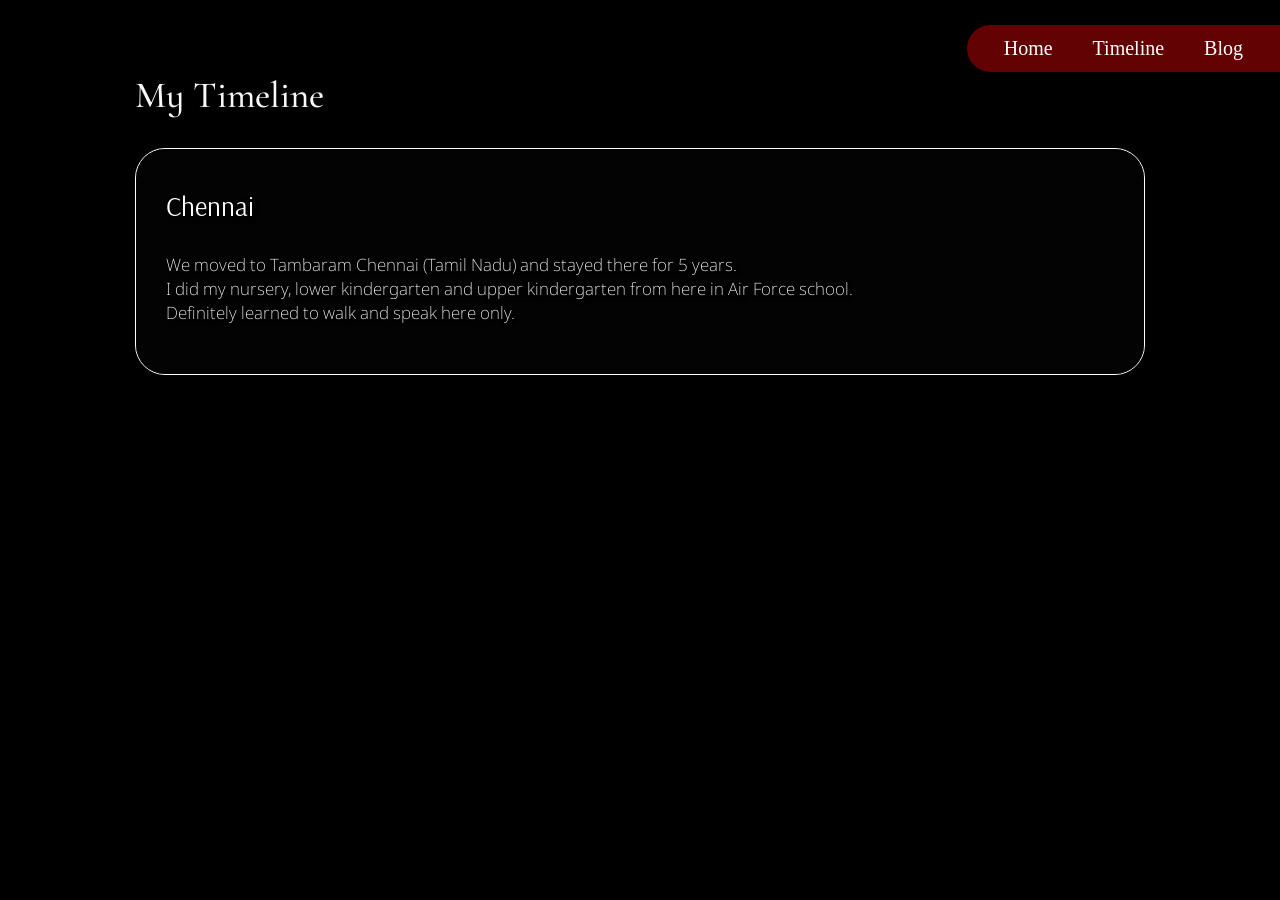
==== timeline.html @ 4dfb4df1 "added fading background to the card" ====
<!DOCTYPE html>

<html>


<head>
    <title> Pranjal's portfolio</title>


    <link rel="preconnect" href="https://fonts.googleapis.com">
    <link rel="preconnect" href="https://fonts.gstatic.com" crossorigin>
    <link href="https://fonts.googleapis.com/css2?family=Cormorant+Infant:ital,wght@0,300..700;1,300..700&display=swap" rel="stylesheet">


    <link rel="preconnect" href="https://fonts.googleapis.com">
    <link rel="preconnect" href="https://fonts.gstatic.com" crossorigin>
    <link href="https://fonts.googleapis.com/css2?family=Roboto:ital,wght@0,100..900;1,100..900&display=swap" rel="stylesheet">

    <link rel="preconnect" href="https://fonts.googleapis.com">
    <link rel="preconnect" href="https://fonts.gstatic.com" crossorigin>
    <link href="https://fonts.googleapis.com/css2?family=Noto+Sans:ital,wght@0,100..900;1,100..900&display=swap" rel="stylesheet">
    
    <link rel="preconnect" href="https://fonts.googleapis.com">
    <link rel="preconnect" href="https://fonts.gstatic.com" crossorigin>
    <link href="https://fonts.googleapis.com/css2?family=Arsenal:ital,wght@0,400;0,700;1,400;1,700&family=Noto+Sans:ital,wght@0,100..900;1,100..900&display=swap" rel="stylesheet">


    <link rel="stylesheet" href="style.css">

    <meta name="viewport" content="width=device-width, initial-scale=1.0">
</head>

<body>
    
    <div class="main">
       
        <nav>
           <ul>
            <li><a href="index.html">Home</a></li>
            <li><a href="timeline.html">Timeline</a></li>
            <li><a href="blog.html">Blog</a></li>
           </ul>
        </nav>

        <h1>My Timeline</h1>

        <div class="timeline-card chennai">

            <div class="card-content">
                <h2>Chennai</h2>
                <p>We moved to Tambaram Chennai (Tamil Nadu) and stayed there for 5 years. <br>
                    I did my nursery, lower kindergarten and upper kindergarten from here in Air Force school.<br>
                    Definitely learned to walk and speak here only.</p>
            </div>
            
        </div>
    
    </div>

</body>

</html>
---- style.css ----
h1
{
    color:rgb(249, 249, 249);
    font-size:37px;
    margin-top:50px;
    margin-bottom: 0px;
    font-family: "Cormorant Infant", serif;
    font-optical-sizing: auto;
    font-weight: 500;
    font-style: normal;
}

p#intro{
    font-size:19px;
    margin-top: 20px;
    font-family: "Roboto", sans-serif;
    font-optical-sizing: auto;
    font-weight: 100;
    font-style: normal;
    font-variation-settings:
        "wdth" 100;
}

p{
    font-size:17px;
    line-height: 1.4;
    margin-top: 7px;
    margin-bottom: 20px;
    font-family: "Noto Sans", sans-serif;
    font-optical-sizing: auto;
    font-weight: 200;
    font-style: normal;
    font-variation-settings:
        "wdth" 100;
}

h2{
    font-size:27px;
    margin-top:10px;
    margin-bottom:30px;
    font-family: "Arsenal", sans-serif;
    font-weight: 400;
    font-style: normal;
}

h3{
    font-size:19px;
    margin: 0;
    font-family: "Roboto", sans-serif;
    font-optical-sizing: auto;
    font-weight: 350;
    font-style: normal;
    font-variation-settings:
        "wdth" 100;
}

.main{
    color:white;
    padding:15px;
}

body{
    background-color:black;
    margin-left: 120px;
    margin-right: 120px;
    
}

nav ul {
     list-style-type:none;
     margin: 0;
     padding: 0;
     display: flex;
     gap: 40px;
     font-size: 20px;
     justify-content: center;
}

nav ul a{
    color: white;
    text-decoration:none;
}

nav ul a:hover{
   text-decoration: underline;
}

nav{
    margin: 0px;
    padding-right: 37px;
    padding-left: 37px;
    padding-top: 12px;
    padding-bottom: 12px;
    position: fixed;
    top: 25px;
    right:0px;
    background-color: rgba(245, 5, 5, 0.4);
    border-top-left-radius: 100px;
    border-bottom-left-radius: 100px;
}

section{
    margin-top: 70px;
}

.me img{
    border-radius: 50%;
    width: 350px;
}

.me{
    display: flex;
    margin: 0px;
    gap: 70px;
    align-items: center;
}

.timeline-card{
    position: relative;
    overflow: hidden;
    margin-top: 30px;
    margin-bottom: 30px;
    padding: 30px;
    border: 1px solid white;
    border-radius: 30px;
}

.timeline-card::before{
    z-index: 1;
    position: absolute;
    top: 0;
    bottom: 0;
    left: 0;
    right: 0;
    content: "";
    background-color: rgba(5, 5, 5, 0.6);
}

.card-content {
    position: relative;
    z-index: 2;
}

.timeline-card h2{
    text-shadow: 2px 2px 5px rgb(0, 0, 0, 1);
}

.timeline-card p{
    text-shadow: 2px 2px 5px rgba(0, 0, 0, 0.7);
}

.chennai{
    background-image: url(https://cdn.hackclub.com/019ed488-c9cc-7f2d-9c07-4663e5f9f6db/air%20force%20school%20tambaram.jpg);
    background-size: cover;
    background-position: center;
}

@media(max-width: 768px)
{
    nav ul{
        gap:15px;
        margin-top: 0px;
        margin-right: 0px;
        font-size: 18px;
    }

    nav{
        padding: 9px;
    }

    body{
        margin-left: 30px;
        margin-right: 30px;
    }
    h1{
        margin-top: 50px;
    }
    .me{
        margin: 0px;
        flex-direction: column;
        gap: 30px;
    }
    .me p{
        margin: 0;
    }
    .me img{
        width:250px;
        margin-top: 30;
        margin-left: auto;
        margin-right: auto;
    }

    .timeline-card{
        margin-left: 0px;
        margin-right: 0px;
    }
}

@media(max-width:848px){
    .me img{
        width: 240px;
    }
}
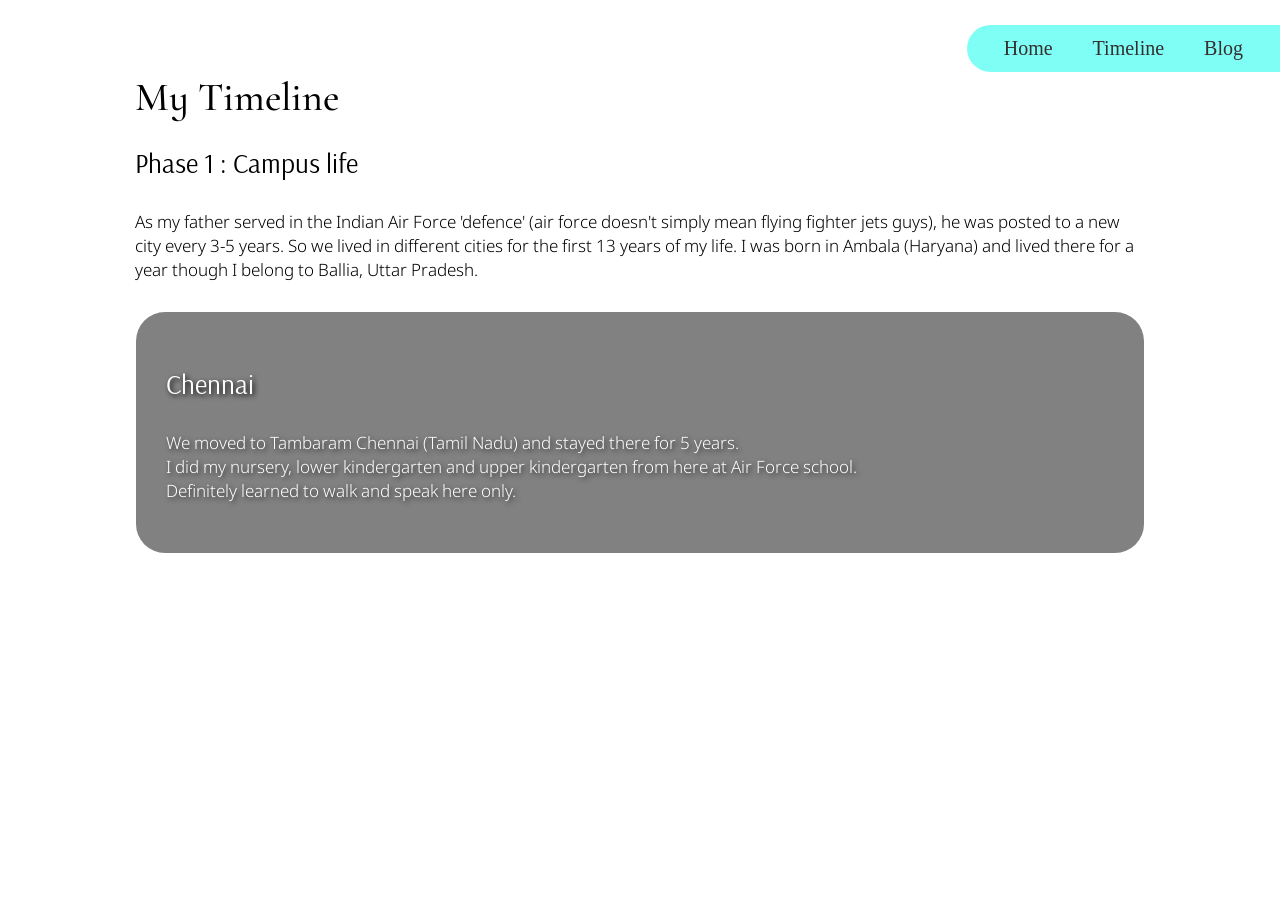
==== commit 626b8ab8: "added website background and changed everything according to it" ====
--- a/timeline.html
+++ b/timeline.html
@@ -44,15 +44,20 @@
 
         <h1>My Timeline</h1>
 
+        <h2>Phase 1 : Campus life</h2>
+
+        <p>As my father served in the Indian Air Force 'defence' (air force doesn't simply mean flying fighter jets guys), he was posted to a new city every 3-5 years. So we lived in different cities for the first 13 years of my life. 
+                I was born in Ambala (Haryana) and lived there for a year though I belong to Ballia, Uttar Pradesh.</p>
+
         <div class="timeline-card chennai">
 
             <div class="card-content">
                 <h2>Chennai</h2>
                 <p>We moved to Tambaram Chennai (Tamil Nadu) and stayed there for 5 years. <br>
-                    I did my nursery, lower kindergarten and upper kindergarten from here in Air Force school.<br>
+                    I did my nursery, lower kindergarten and upper kindergarten from here at Air Force school.<br>
                     Definitely learned to walk and speak here only.</p>
             </div>
-            
+
         </div>
     
     </div>
--- a/style.css
+++ b/style.css
@@ -1,7 +1,6 @@
 h1
 {
-    color:rgb(249, 249, 249);
-    font-size:37px;
+    font-size:40px;
     margin-top:50px;
     margin-bottom: 0px;
     font-family: "Cormorant Infant", serif;
@@ -11,14 +10,15 @@
 }
 
 p#intro{
-    font-size:19px;
+    font-size:21px;
     margin-top: 20px;
     font-family: "Roboto", sans-serif;
     font-optical-sizing: auto;
-    font-weight: 100;
+    font-weight: 300;
     font-style: normal;
     font-variation-settings:
         "wdth" 100;
+    text-shadow: 0px 0px 1px rgb(139, 136, 136);
 }
 
 p{
@@ -28,7 +28,7 @@
     margin-bottom: 20px;
     font-family: "Noto Sans", sans-serif;
     font-optical-sizing: auto;
-    font-weight: 200;
+    font-weight: 300;
     font-style: normal;
     font-variation-settings:
         "wdth" 100;
@@ -36,10 +36,10 @@
 
 h2{
     font-size:27px;
-    margin-top:10px;
+    margin-top:25px;
     margin-bottom:30px;
     font-family: "Arsenal", sans-serif;
-    font-weight: 400;
+    font-weight: 500;
     font-style: normal;
 }
 
@@ -55,12 +55,14 @@
 }
 
 .main{
-    color:white;
+    color:black;
     padding:15px;
 }
 
 body{
-    background-color:black;
+    background-image: url(https://cdn.hackclub.com/019ed4f8-a1be-7fa8-937c-35ce90ef7694/bg-9.jpg);
+    background-size: cover;
+    background-position: center;
     margin-left: 120px;
     margin-right: 120px;
     
@@ -77,7 +79,7 @@
 }
 
 nav ul a{
-    color: white;
+    color: rgb(52, 48, 48);
     text-decoration:none;
 }
 
@@ -94,7 +96,7 @@
     position: fixed;
     top: 25px;
     right:0px;
-    background-color: rgba(245, 5, 5, 0.4);
+    background-color: rgba(1, 253, 236, 0.5);
     border-top-left-radius: 100px;
     border-bottom-left-radius: 100px;
 }
@@ -104,6 +106,7 @@
 }
 
 .me img{
+    border: 2.5px solid white;
     border-radius: 50%;
     width: 350px;
 }
@@ -133,7 +136,7 @@
     left: 0;
     right: 0;
     content: "";
-    background-color: rgba(5, 5, 5, 0.6);
+    background-color: rgba(5, 5, 5, 0.5);
 }
 
 .card-content {
@@ -153,6 +156,7 @@
     background-image: url(https://cdn.hackclub.com/019ed488-c9cc-7f2d-9c07-4663e5f9f6db/air%20force%20school%20tambaram.jpg);
     background-size: cover;
     background-position: center;
+    color: white;
 }
 
 @media(max-width: 768px)
@@ -172,8 +176,8 @@
         margin-left: 30px;
         margin-right: 30px;
     }
-    h1{
-        margin-top: 50px;
+    h2{
+        margin-top: 15px;
     }
     .me{
         margin: 0px;
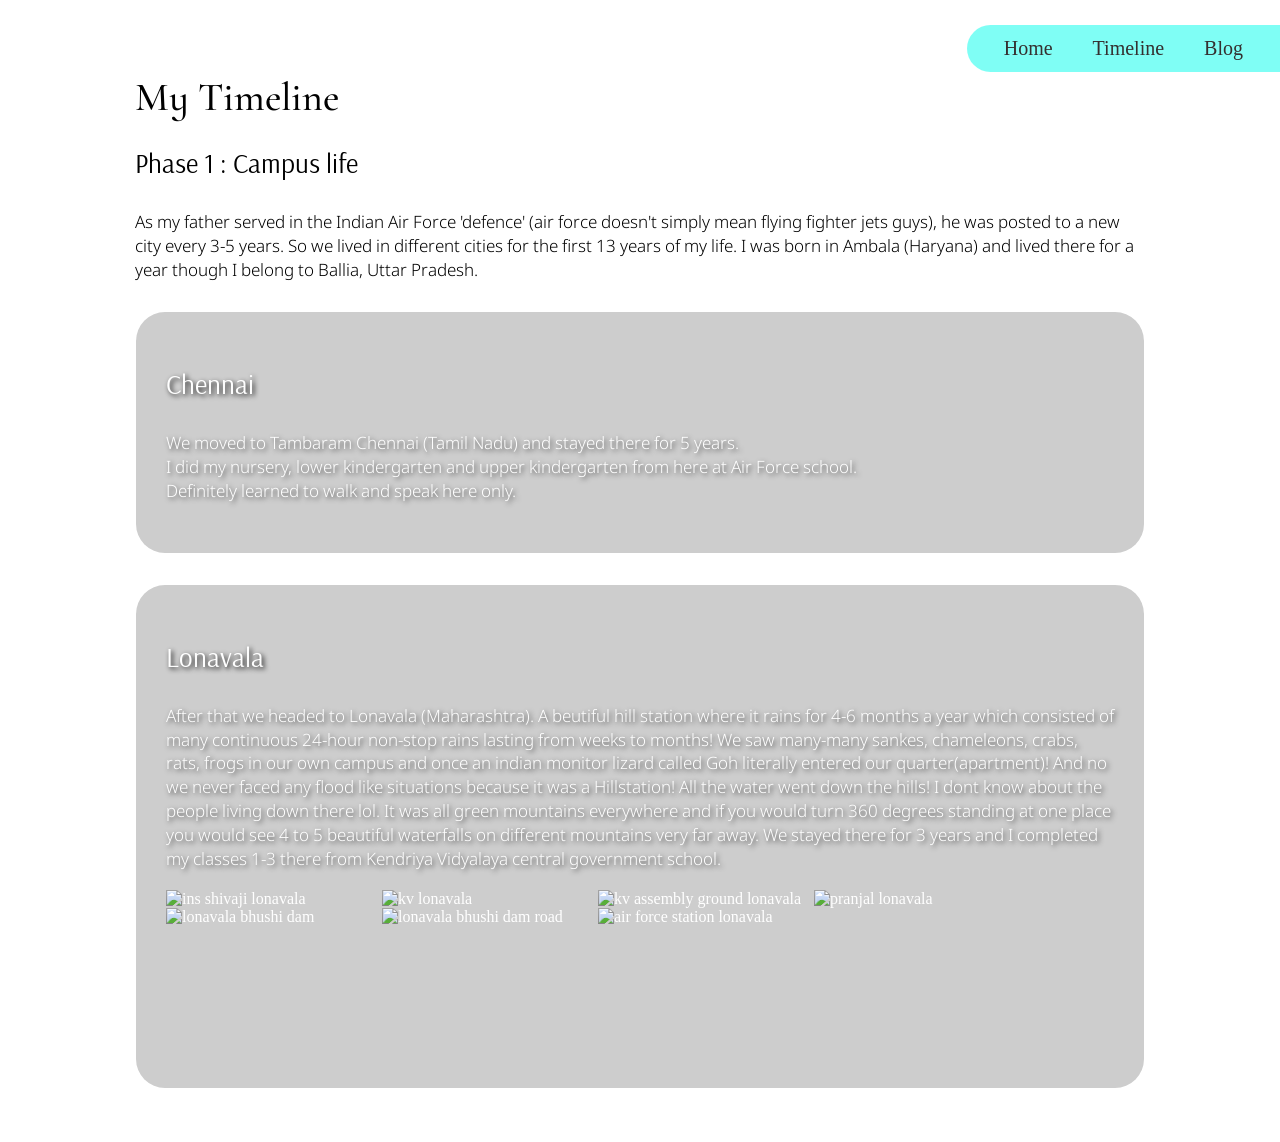
==== commit 93c8c51e: "creating card 2" ====
--- a/timeline.html
+++ b/timeline.html
@@ -49,15 +49,39 @@
         <p>As my father served in the Indian Air Force 'defence' (air force doesn't simply mean flying fighter jets guys), he was posted to a new city every 3-5 years. So we lived in different cities for the first 13 years of my life. 
                 I was born in Ambala (Haryana) and lived there for a year though I belong to Ballia, Uttar Pradesh.</p>
 
+
+
         <div class="timeline-card chennai">
-
             <div class="card-content">
                 <h2>Chennai</h2>
                 <p>We moved to Tambaram Chennai (Tamil Nadu) and stayed there for 5 years. <br>
                     I did my nursery, lower kindergarten and upper kindergarten from here at Air Force school.<br>
                     Definitely learned to walk and speak here only.</p>
             </div>
+        </div>
 
+
+
+        <div class="timeline-card lonavala">
+            <div class="card-content">
+                <h2>Lonavala</h2>
+                <p>After that we headed to Lonavala (Maharashtra). A beutiful hill station where it rains for 4-6 months a year which consisted of many continuous 24-hour non-stop rains lasting from weeks to months! 
+                We saw many-many sankes, chameleons, crabs, rats, frogs in our own campus and once an indian monitor lizard called Goh literally entered our quarter(apartment)! 
+                And no we never faced any flood like situations because it was a Hillstation! All the water went down the hills! I dont know about the people living down there lol. 
+                It was all green mountains everywhere and if you would turn 360 degrees standing at one place you would see 4 to 5 beautiful waterfalls on different mountains very far away. 
+                We stayed there for 3 years and I completed my classes 1-3 there from Kendriya Vidyalaya central government school. </p>
+
+                <div class="photo-container">
+                    <img src="https://cdn.hackclub.com/019ed91a-62bd-76d6-8a41-6b9d2910369b/ins%20shivaji%20lonavala.jpg" alt="ins shivaji lonavala">
+                    <img src="https://cdn.hackclub.com/019ed91a-0c3f-71da-ba02-9af95425765a/lonavala%20kv.jpg" alt="kv lonavala">
+                    <img src="https://cdn.hackclub.com/019ed91a-21c2-7f9f-89d9-f64729d5d545/lonavala%20kv%20assembly%20ground.avif" alt="kv assembly ground lonavala">
+                    <img src="" alt="pranjal lonavala">
+                    <img src="https://cdn.hackclub.com/019ed91a-38fc-7215-b49e-4a41f66eb21f/lonavala%20bhushi%20dam.jpg" alt="lonavala bhushi dam">
+                    <img src="https://cdn.hackclub.com/019ed91a-4dff-768a-be68-f3ae68030503/lonavala%20bhushi%20dam%20road.jpg" alt="lonavala bhushi dam road">
+                    <img src="https://cdn.hackclub.com/019ed91a-794f-75dd-8f82-ce0f2299ea82/air%20force%20station%20lonavala.avif" alt="air force station lonavala">
+                    <video src="https://cdn.hackclub.com/019ed91a-c8ab-7bea-98cb-1f3948a3c3f6/air%20force%20station%20lonavala%20video.mp4"></video>
+                </div>
+            </div>
         </div>
     
     </div>
--- a/style.css
+++ b/style.css
@@ -136,7 +136,7 @@
     left: 0;
     right: 0;
     content: "";
-    background-color: rgba(5, 5, 5, 0.5);
+    background-color: rgba(5, 5, 5, 0.2);
 }
 
 .card-content {
@@ -152,8 +152,20 @@
     text-shadow: 2px 2px 5px rgba(0, 0, 0, 0.7);
 }
 
+.photo-container{
+    display: grid;
+    grid-template-columns: 1fr 1fr 1fr 1fr;
+}
+
 .chennai{
     background-image: url(https://cdn.hackclub.com/019ed488-c9cc-7f2d-9c07-4663e5f9f6db/air%20force%20school%20tambaram.jpg);
+    background-size: cover;
+    background-position: center;
+    color: white;
+}
+
+.lonavala{
+    background-image: url(https://cdn.hackclub.com/019ed8fc-b84e-71c3-9d87-37a24f7ec19b/lonavala%20roads.jpg);
     background-size: cover;
     background-position: center;
     color: white;
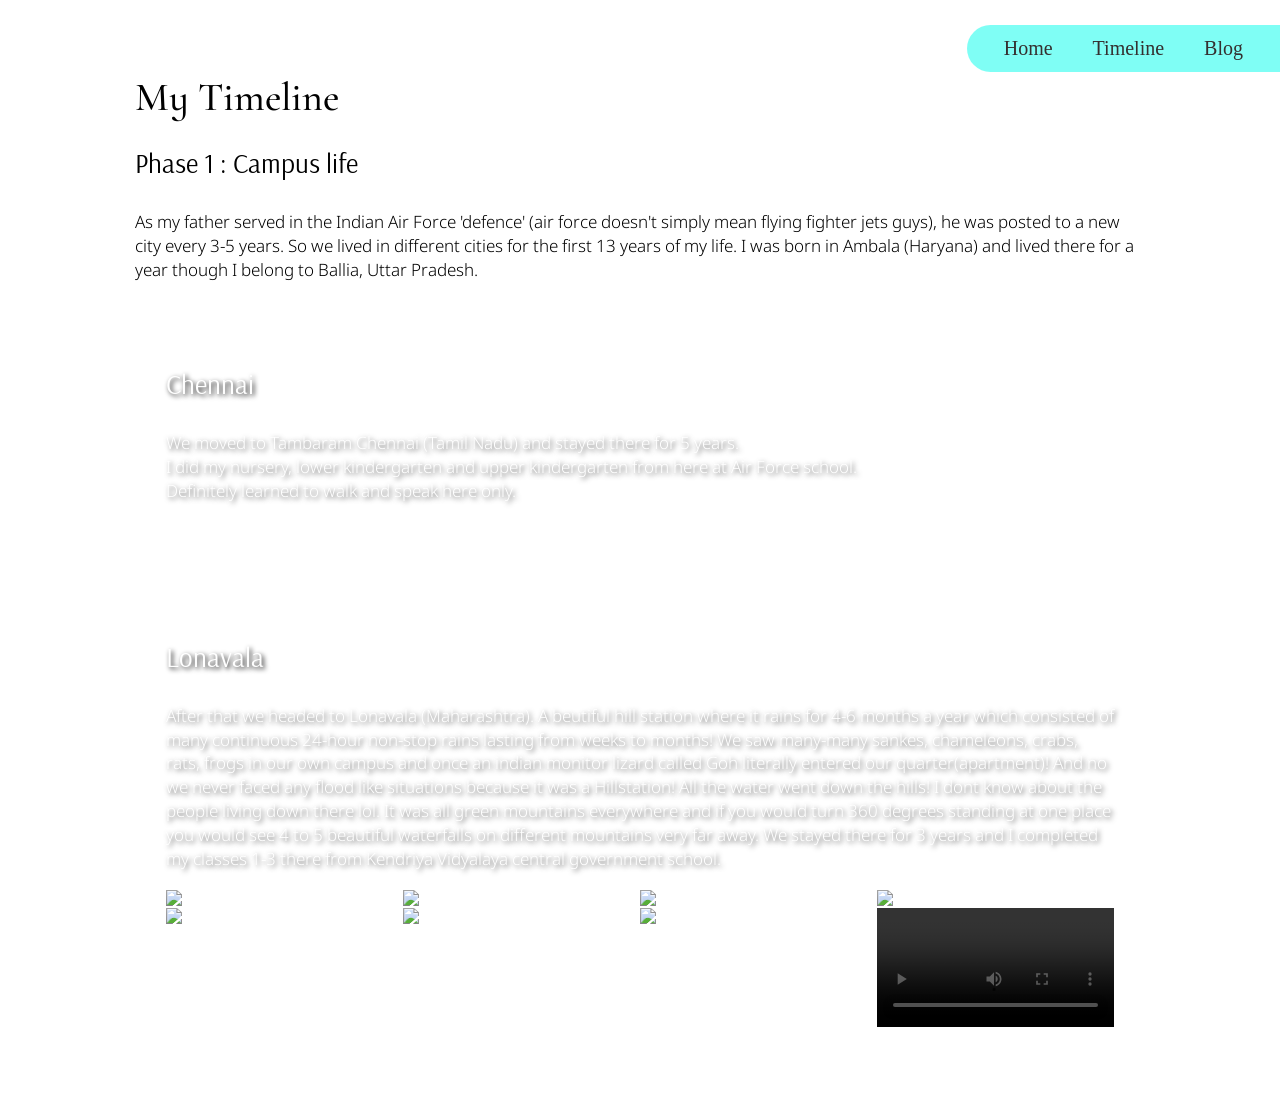
==== commit 5ad16121: "added images in card 2" ====
--- a/timeline.html
+++ b/timeline.html
@@ -77,9 +77,9 @@
                     <img src="https://cdn.hackclub.com/019ed91a-21c2-7f9f-89d9-f64729d5d545/lonavala%20kv%20assembly%20ground.avif" alt="kv assembly ground lonavala">
                     <img src="" alt="pranjal lonavala">
                     <img src="https://cdn.hackclub.com/019ed91a-38fc-7215-b49e-4a41f66eb21f/lonavala%20bhushi%20dam.jpg" alt="lonavala bhushi dam">
-                    <img src="https://cdn.hackclub.com/019ed91a-4dff-768a-be68-f3ae68030503/lonavala%20bhushi%20dam%20road.jpg" alt="lonavala bhushi dam road">
+                    <img src=https://cdn.hackclub.com/019ed91a-4dff-768a-be68-f3ae68030503/lonavala%20bhushi%20dam%20road.jpg" alt="lonavala bhushi dam road">
                     <img src="https://cdn.hackclub.com/019ed91a-794f-75dd-8f82-ce0f2299ea82/air%20force%20station%20lonavala.avif" alt="air force station lonavala">
-                    <video src="https://cdn.hackclub.com/019ed91a-c8ab-7bea-98cb-1f3948a3c3f6/air%20force%20station%20lonavala%20video.mp4"></video>
+                    <video src="https://cdn.hackclub.com/019ed946-bc58-790a-b734-0d0bb9933bf7/air%20force%20station%20lonavala.mov" controls></video>
                 </div>
             </div>
         </div>
--- a/style.css
+++ b/style.css
@@ -136,7 +136,7 @@
     left: 0;
     right: 0;
     content: "";
-    background-color: rgba(5, 5, 5, 0.2);
+    background-color: rgba(5, 5, 5, 0.2sss);
 }
 
 .card-content {
@@ -155,6 +155,15 @@
 .photo-container{
     display: grid;
     grid-template-columns: 1fr 1fr 1fr 1fr;
+}
+
+.photo-container img{
+    width: 100%;
+    max-height: 300px;
+}
+
+.photo-container video{
+    width: 100%;
 }
 
 .chennai{
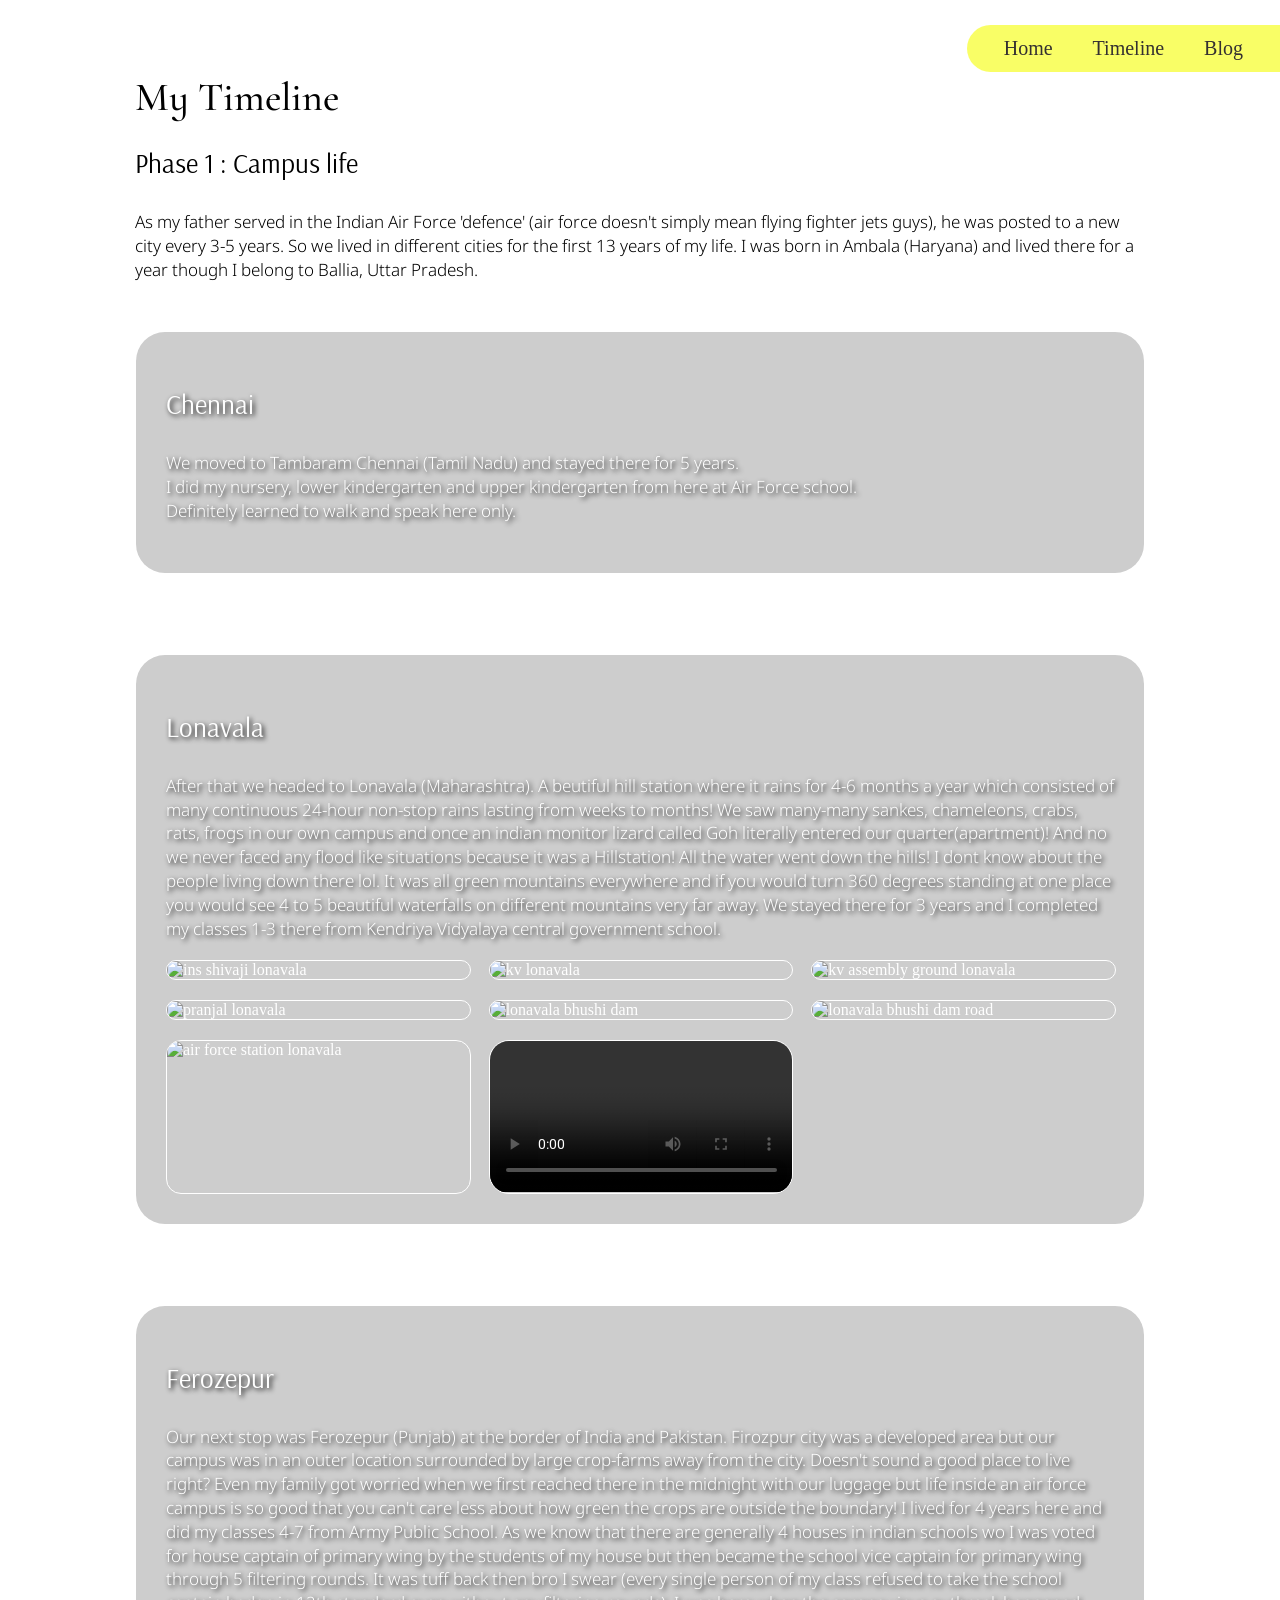
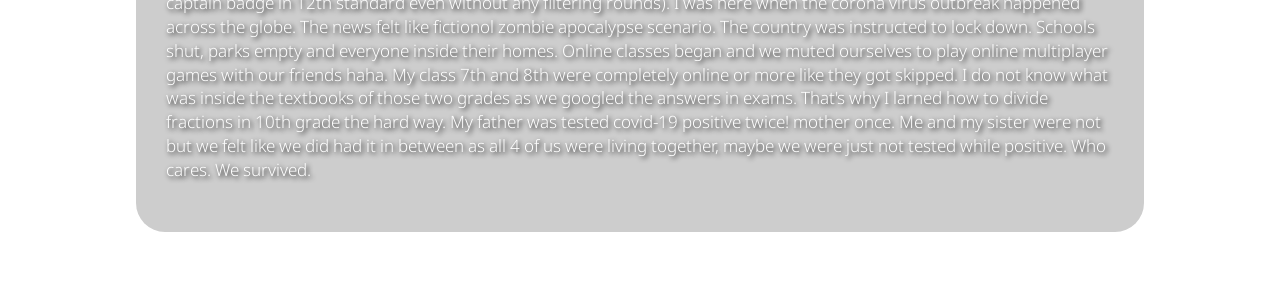
==== commit e0465fd2: "created card 3" ====
--- a/timeline.html
+++ b/timeline.html
@@ -50,38 +50,61 @@
                 I was born in Ambala (Haryana) and lived there for a year though I belong to Ballia, Uttar Pradesh.</p>
 
 
-
-        <div class="timeline-card chennai">
-            <div class="card-content">
-                <h2>Chennai</h2>
-                <p>We moved to Tambaram Chennai (Tamil Nadu) and stayed there for 5 years. <br>
-                    I did my nursery, lower kindergarten and upper kindergarten from here at Air Force school.<br>
-                    Definitely learned to walk and speak here only.</p>
-            </div>
-        </div>
+        <div class="cards">
 
 
 
-        <div class="timeline-card lonavala">
-            <div class="card-content">
-                <h2>Lonavala</h2>
-                <p>After that we headed to Lonavala (Maharashtra). A beutiful hill station where it rains for 4-6 months a year which consisted of many continuous 24-hour non-stop rains lasting from weeks to months! 
-                We saw many-many sankes, chameleons, crabs, rats, frogs in our own campus and once an indian monitor lizard called Goh literally entered our quarter(apartment)! 
-                And no we never faced any flood like situations because it was a Hillstation! All the water went down the hills! I dont know about the people living down there lol. 
-                It was all green mountains everywhere and if you would turn 360 degrees standing at one place you would see 4 to 5 beautiful waterfalls on different mountains very far away. 
-                We stayed there for 3 years and I completed my classes 1-3 there from Kendriya Vidyalaya central government school. </p>
-
-                <div class="photo-container">
-                    <img src="https://cdn.hackclub.com/019ed91a-62bd-76d6-8a41-6b9d2910369b/ins%20shivaji%20lonavala.jpg" alt="ins shivaji lonavala">
-                    <img src="https://cdn.hackclub.com/019ed91a-0c3f-71da-ba02-9af95425765a/lonavala%20kv.jpg" alt="kv lonavala">
-                    <img src="https://cdn.hackclub.com/019ed91a-21c2-7f9f-89d9-f64729d5d545/lonavala%20kv%20assembly%20ground.avif" alt="kv assembly ground lonavala">
-                    <img src="" alt="pranjal lonavala">
-                    <img src="https://cdn.hackclub.com/019ed91a-38fc-7215-b49e-4a41f66eb21f/lonavala%20bhushi%20dam.jpg" alt="lonavala bhushi dam">
-                    <img src=https://cdn.hackclub.com/019ed91a-4dff-768a-be68-f3ae68030503/lonavala%20bhushi%20dam%20road.jpg" alt="lonavala bhushi dam road">
-                    <img src="https://cdn.hackclub.com/019ed91a-794f-75dd-8f82-ce0f2299ea82/air%20force%20station%20lonavala.avif" alt="air force station lonavala">
-                    <video src="https://cdn.hackclub.com/019ed946-bc58-790a-b734-0d0bb9933bf7/air%20force%20station%20lonavala.mov" controls></video>
+            <div class="timeline-card chennai">
+                <div class="card-content">
+                    <h2>Chennai</h2>
+                    <p>We moved to Tambaram Chennai (Tamil Nadu) and stayed there for 5 years. <br>
+                        I did my nursery, lower kindergarten and upper kindergarten from here at Air Force school.<br>
+                        Definitely learned to walk and speak here only.</p>
                 </div>
             </div>
+
+
+
+            <div class="timeline-card lonavala">
+                <div class="card-content">
+                    <h2>Lonavala</h2>
+                    <p>After that we headed to Lonavala (Maharashtra). A beutiful hill station where it rains for 4-6 months a year which consisted of many continuous 24-hour non-stop rains lasting from weeks to months! 
+                    We saw many-many sankes, chameleons, crabs, rats, frogs in our own campus and once an indian monitor lizard called Goh literally entered our quarter(apartment)! 
+                    And no we never faced any flood like situations because it was a Hillstation! All the water went down the hills! I dont know about the people living down there lol. 
+                    It was all green mountains everywhere and if you would turn 360 degrees standing at one place you would see 4 to 5 beautiful waterfalls on different mountains very far away. 
+                    We stayed there for 3 years and I completed my classes 1-3 there from Kendriya Vidyalaya central government school. </p>
+
+                    <div class="photo-container">
+                        <img src="https://cdn.hackclub.com/019ed91a-62bd-76d6-8a41-6b9d2910369b/ins%20shivaji%20lonavala.jpg" alt="ins shivaji lonavala">
+                        <img src="https://cdn.hackclub.com/019ed91a-0c3f-71da-ba02-9af95425765a/lonavala%20kv.jpg" alt="kv lonavala">
+                        <img src="https://cdn.hackclub.com/019ed91a-21c2-7f9f-89d9-f64729d5d545/lonavala%20kv%20assembly%20ground.avif" alt="kv assembly ground lonavala">
+                        <img src="" alt="pranjal lonavala">
+                        <img src="https://cdn.hackclub.com/019ed91a-38fc-7215-b49e-4a41f66eb21f/lonavala%20bhushi%20dam.jpg" alt="lonavala bhushi dam">
+                        <img src=https://cdn.hackclub.com/019ed91a-4dff-768a-be68-f3ae68030503/lonavala%20bhushi%20dam%20road.jpg" alt="lonavala bhushi dam road">
+                        <img src="https://cdn.hackclub.com/019ed91a-794f-75dd-8f82-ce0f2299ea82/air%20force%20station%20lonavala.avif" alt="air force station lonavala">
+                        <video src="https://cdn.hackclub.com/019ed946-bc58-790a-b734-0d0bb9933bf7/air%20force%20station%20lonavala.mov" controls></video>
+                    </div>
+                </div>
+            </div>
+
+
+            <div class="timeline-card ferozepur">
+                <div class="card-content">
+                    <h2>Ferozepur</h2>
+                    <p>Our next stop was Ferozepur (Punjab) at the border of India and Pakistan. Firozpur city was a developed area but our campus was in an outer location surrounded by large crop-farms away from the city. 
+                    Doesn't sound a good place to live right? Even my family got worried when we first reached there in the midnight with our luggage but life inside an air force campus is so good 
+                    that you can't care less about how green the crops are outside the boundary! I lived for 4 years here and did my classes 4-7 from Army Public School. 
+                    As we know that there are generally 4 houses in indian schools wo I was voted for house captain of primary wing by the students of my house but then became the school vice captain for primary wing 
+                    through 5 filtering rounds. It was tuff back then bro I swear (every single person of my class refused to take the school captain badge in 12th standard even without any filtering rounds).
+                    I was here when the corona virus outbreak happened across the globe. The news felt like fictionol zombie apocalypse scenario. The country was instructed to lock down. 
+                    Schools shut, parks empty and everyone inside their homes. Online classes began and we muted ourselves to play online multiplayer games with our friends haha. 
+                    My class 7th and 8th were completely online or more like they got skipped. I do not know what was inside the textbooks of those two grades as we googled the answers in exams. 
+                    That's why I larned how to divide fractions in 10th grade the hard way. My father was tested covid-19 positive twice! mother once. 
+                    Me and my sister were not but we felt like we did had it in between as all 4 of us were living together, maybe we were just not tested while positive. Who cares. We survived.</p>
+                </div>
+            </div>
+
+
         </div>
     
     </div>
--- a/style.css
+++ b/style.css
@@ -96,9 +96,10 @@
     position: fixed;
     top: 25px;
     right:0px;
-    background-color: rgba(1, 253, 236, 0.5);
+    background-color: rgba(245, 253, 1, 0.6);
     border-top-left-radius: 100px;
     border-bottom-left-radius: 100px;
+    z-index: 10;
 }
 
 section{
@@ -116,6 +117,12 @@
     margin: 0px;
     gap: 70px;
     align-items: center;
+}
+
+.cards {
+    display: flex;
+    flex-direction: column;
+    gap: 20px;
 }
 
 .timeline-card{
@@ -136,7 +143,7 @@
     left: 0;
     right: 0;
     content: "";
-    background-color: rgba(5, 5, 5, 0.2sss);
+    background-color: rgba(5, 5, 5, 0.2);
 }
 
 .card-content {
@@ -149,21 +156,40 @@
 }
 
 .timeline-card p{
-    text-shadow: 2px 2px 5px rgba(0, 0, 0, 0.7);
+    text-shadow: 2px 2px 5px rgba(0, 0, 0, 1);
 }
 
 .photo-container{
     display: grid;
-    grid-template-columns: 1fr 1fr 1fr 1fr;
+    grid-template-columns:repeat(auto-fit, minmax(250px, 1fr));
+    gap: 20px;
 }
 
 .photo-container img{
     width: 100%;
     max-height: 300px;
+    border: 1px solid white;
+    border-radius: 15px;
+    position: relative;
+    transition: 0.25s;
 }
 
 .photo-container video{
     width: 100%;
+    border: 1px solid white;
+    border-radius: 20px;
+    position: relative;
+    transition: 0.25s;
+}
+
+.photo-container img:hover{
+    transform: scale(1.2);
+    z-index: 4;
+}
+
+.photo-container video:hover{
+    transform: scale(1.3);
+    z-index: 4;
 }
 
 .chennai{
@@ -180,8 +206,15 @@
     color: white;
 }
 
-@media(max-width: 768px)
-{
+.ferozepur{
+    background-image: url(https://cdn.hackclub.com/019ed9d7-59b1-7475-be93-94c6ea8df02a/aps%20ferozepure.jpg);
+    background-size: cover;
+    background-position: center;
+    color: white;
+}
+
+@media(max-width: 768px){
+
     nav ul{
         gap:15px;
         margin-top: 0px;
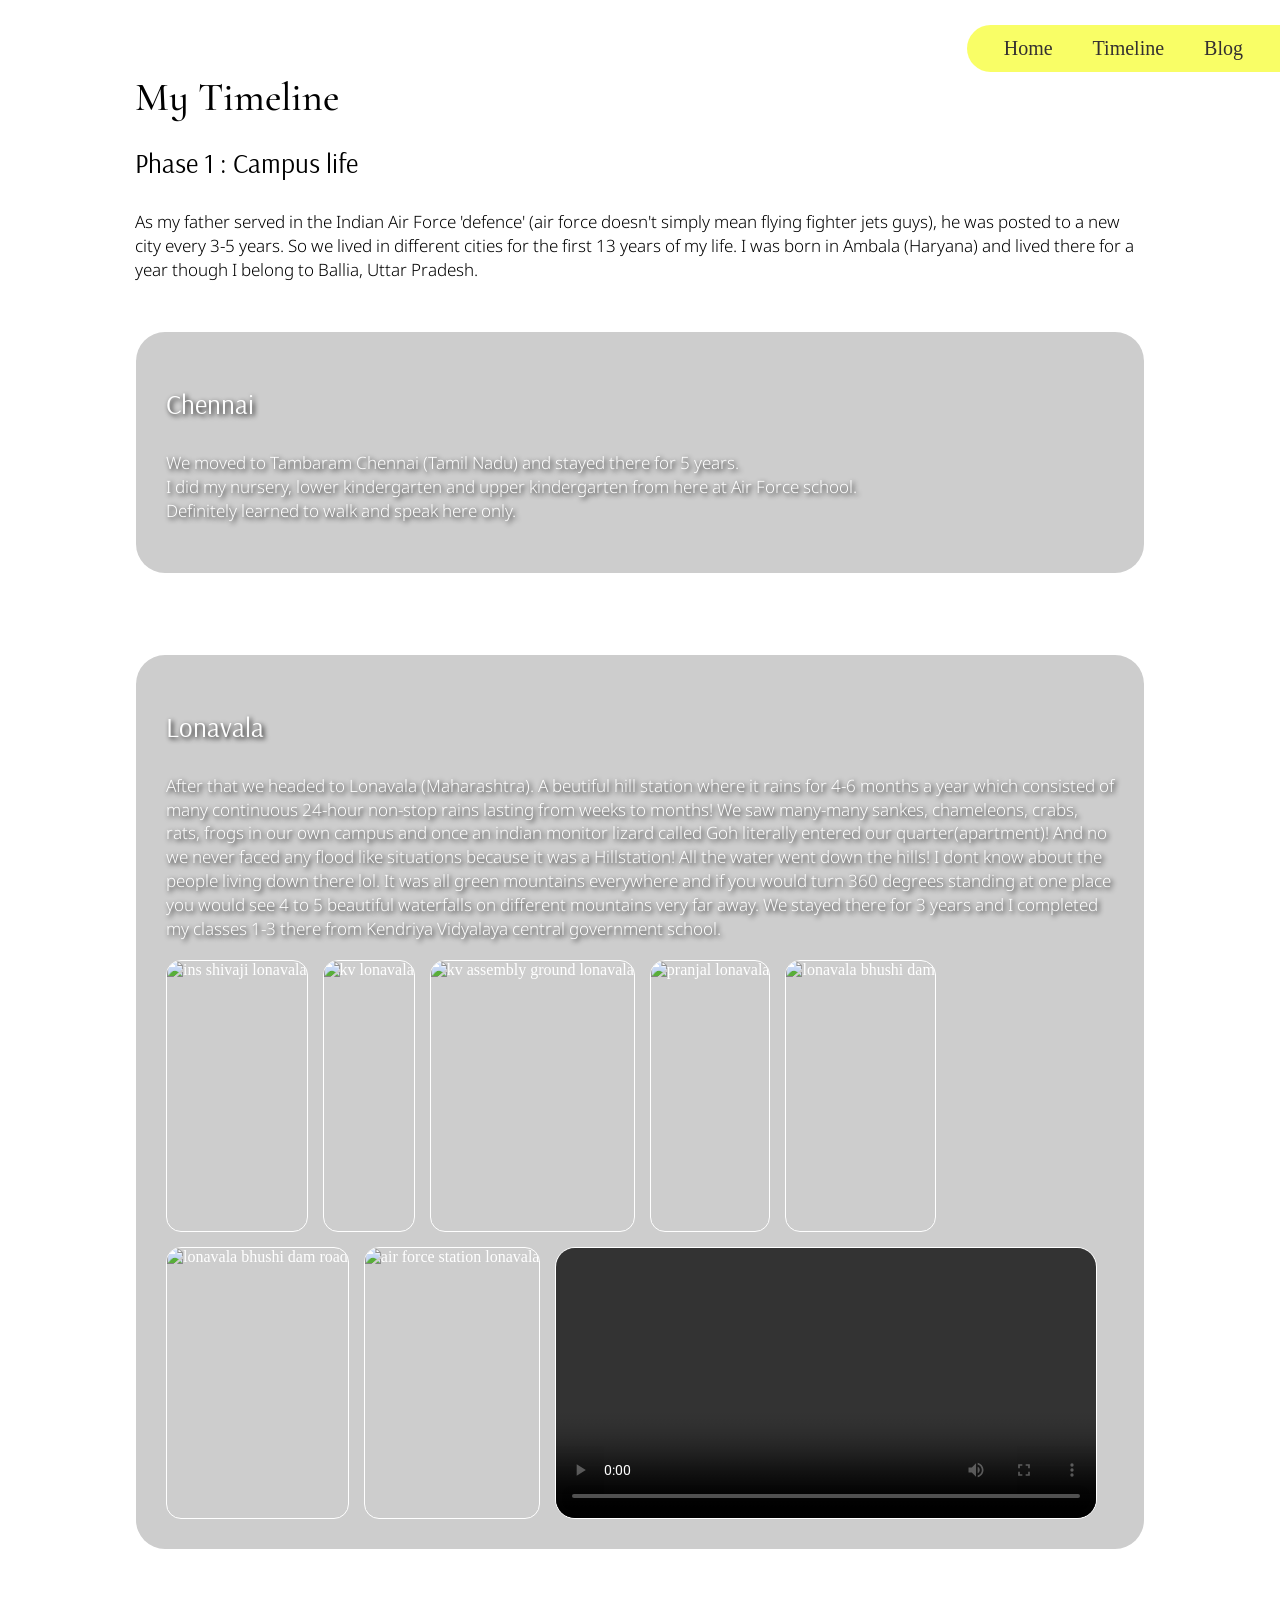
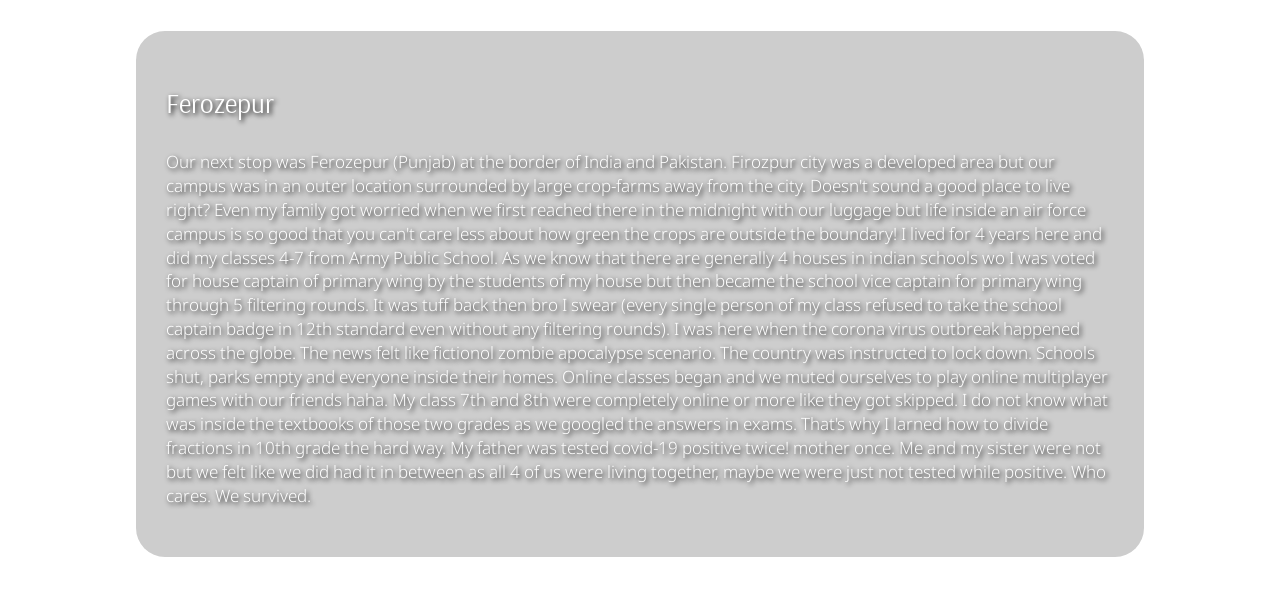
==== commit e587d4e3: "updated hd images and used flex instead of grid" ====
--- a/timeline.html
+++ b/timeline.html
@@ -78,9 +78,9 @@
                         <img src="https://cdn.hackclub.com/019ed91a-62bd-76d6-8a41-6b9d2910369b/ins%20shivaji%20lonavala.jpg" alt="ins shivaji lonavala">
                         <img src="https://cdn.hackclub.com/019ed91a-0c3f-71da-ba02-9af95425765a/lonavala%20kv.jpg" alt="kv lonavala">
                         <img src="https://cdn.hackclub.com/019ed91a-21c2-7f9f-89d9-f64729d5d545/lonavala%20kv%20assembly%20ground.avif" alt="kv assembly ground lonavala">
-                        <img src="" alt="pranjal lonavala">
+                        <img src="https://cdn.hackclub.com/019ede65-a4a9-77e8-ad34-ac4428622860/pranjal%20lonavala.jpeg" alt="pranjal lonavala">
                         <img src="https://cdn.hackclub.com/019ed91a-38fc-7215-b49e-4a41f66eb21f/lonavala%20bhushi%20dam.jpg" alt="lonavala bhushi dam">
-                        <img src=https://cdn.hackclub.com/019ed91a-4dff-768a-be68-f3ae68030503/lonavala%20bhushi%20dam%20road.jpg" alt="lonavala bhushi dam road">
+                        <img src="https://cdn.hackclub.com/019ede9f-1107-7176-befc-bb23af2a3c07/Bhushi-dam-bridge.avif" alt="lonavala bhushi dam road">
                         <img src="https://cdn.hackclub.com/019ed91a-794f-75dd-8f82-ce0f2299ea82/air%20force%20station%20lonavala.avif" alt="air force station lonavala">
                         <video src="https://cdn.hackclub.com/019ed946-bc58-790a-b734-0d0bb9933bf7/air%20force%20station%20lonavala.mov" controls></video>
                     </div>
--- a/style.css
+++ b/style.css
@@ -160,14 +160,16 @@
 }
 
 .photo-container{
-    display: grid;
-    grid-template-columns:repeat(auto-fit, minmax(250px, 1fr));
-    gap: 20px;
+    display: flex;
+    flex-wrap: wrap;
+    gap: 15px;
 }
 
 .photo-container img{
-    width: 100%;
-    max-height: 300px;
+    height: 270px;
+    width: auto;
+    max-width: 100%;
+    object-fit: cover;
     border: 1px solid white;
     border-radius: 15px;
     position: relative;
@@ -175,7 +177,10 @@
 }
 
 .photo-container video{
-    width: 100%;
+    height: 270px;
+    width: auto;
+    max-width: 100%;
+    object-fit: cover;
     border: 1px solid white;
     border-radius: 20px;
     position: relative;
@@ -200,14 +205,14 @@
 }
 
 .lonavala{
-    background-image: url(https://cdn.hackclub.com/019ed8fc-b84e-71c3-9d87-37a24f7ec19b/lonavala%20roads.jpg);
+    background-image: url(https://cdn.hackclub.com/019ede9e-0cf9-7f5d-ac33-dfba80f4c766/lonavala%20road.jpg);
     background-size: cover;
     background-position: center;
     color: white;
 }
 
 .ferozepur{
-    background-image: url(https://cdn.hackclub.com/019ed9d7-59b1-7475-be93-94c6ea8df02a/aps%20ferozepure.jpg);
+    background-image: url(https://cdn.hackclub.com/019edec8-a298-7f9b-b4db-155d0fcff2ef/aps%20ferozepur.png);
     background-size: cover;
     background-position: center;
     color: white;
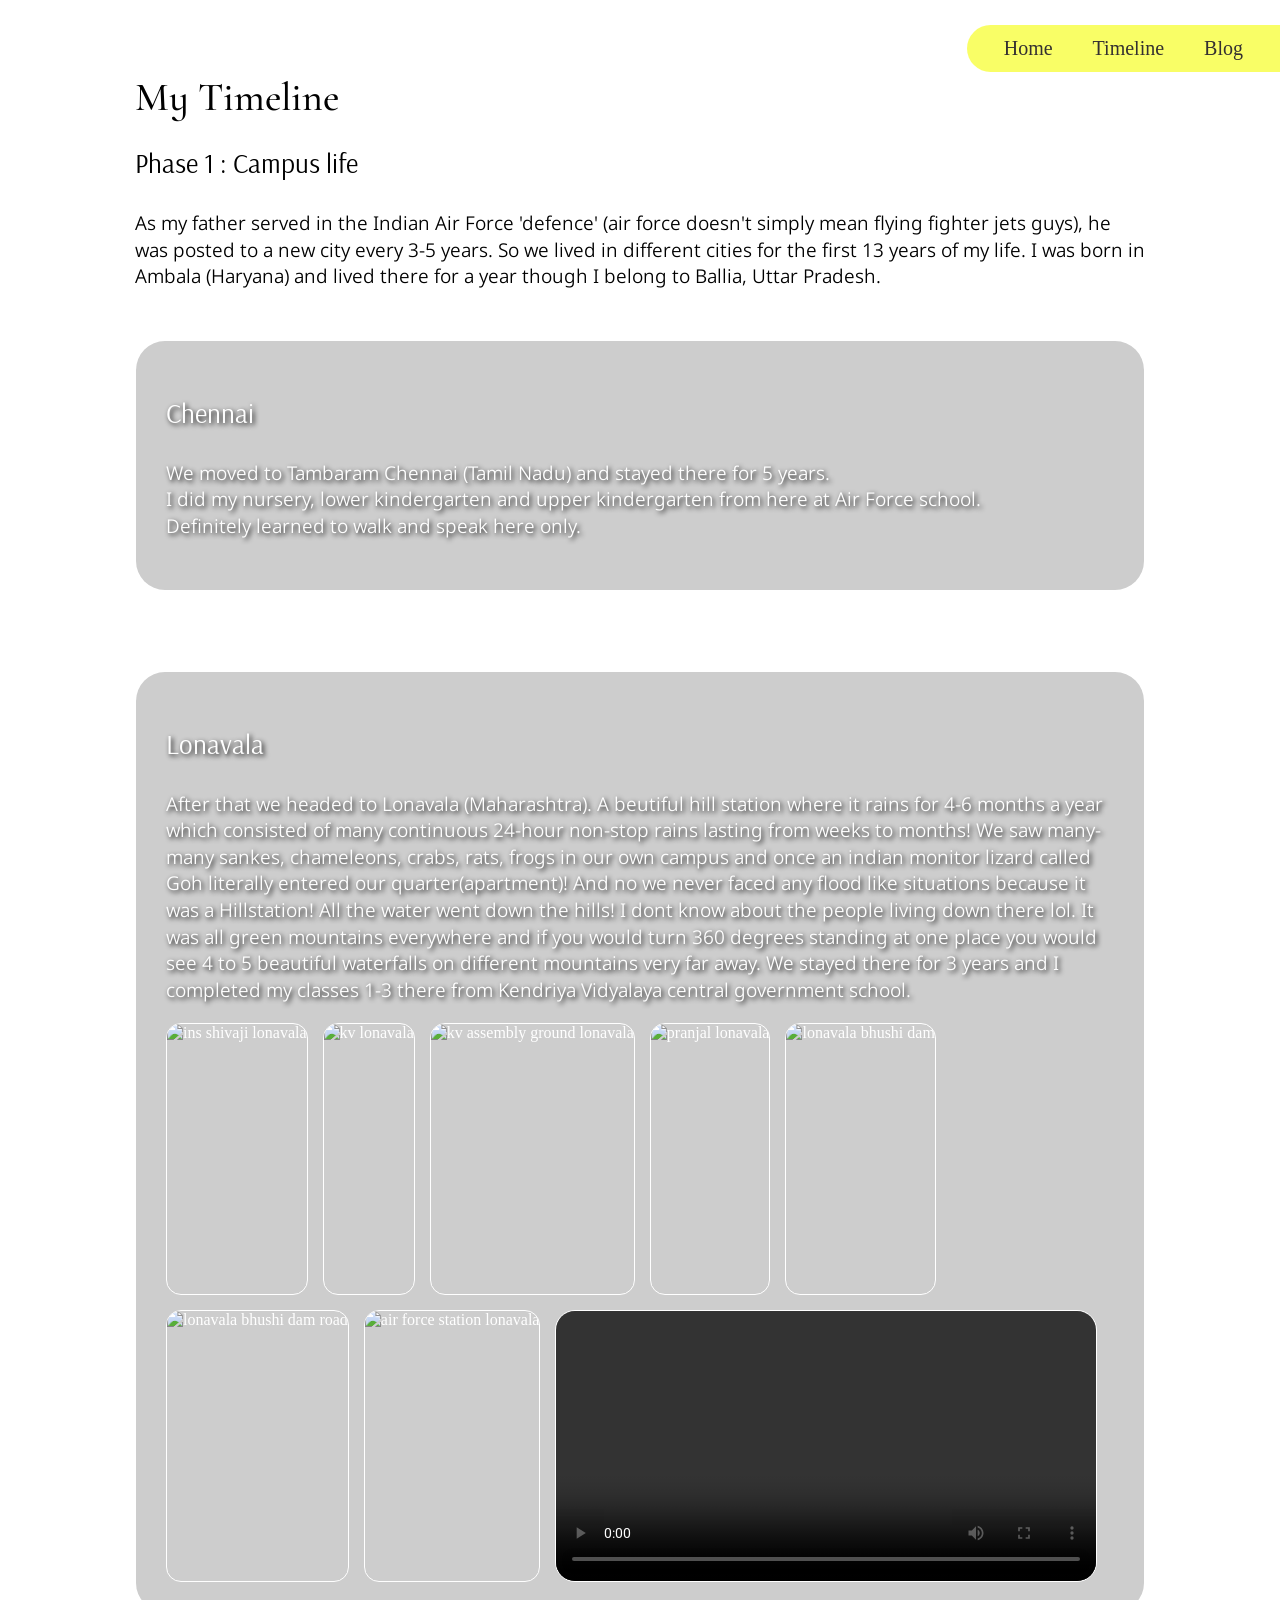
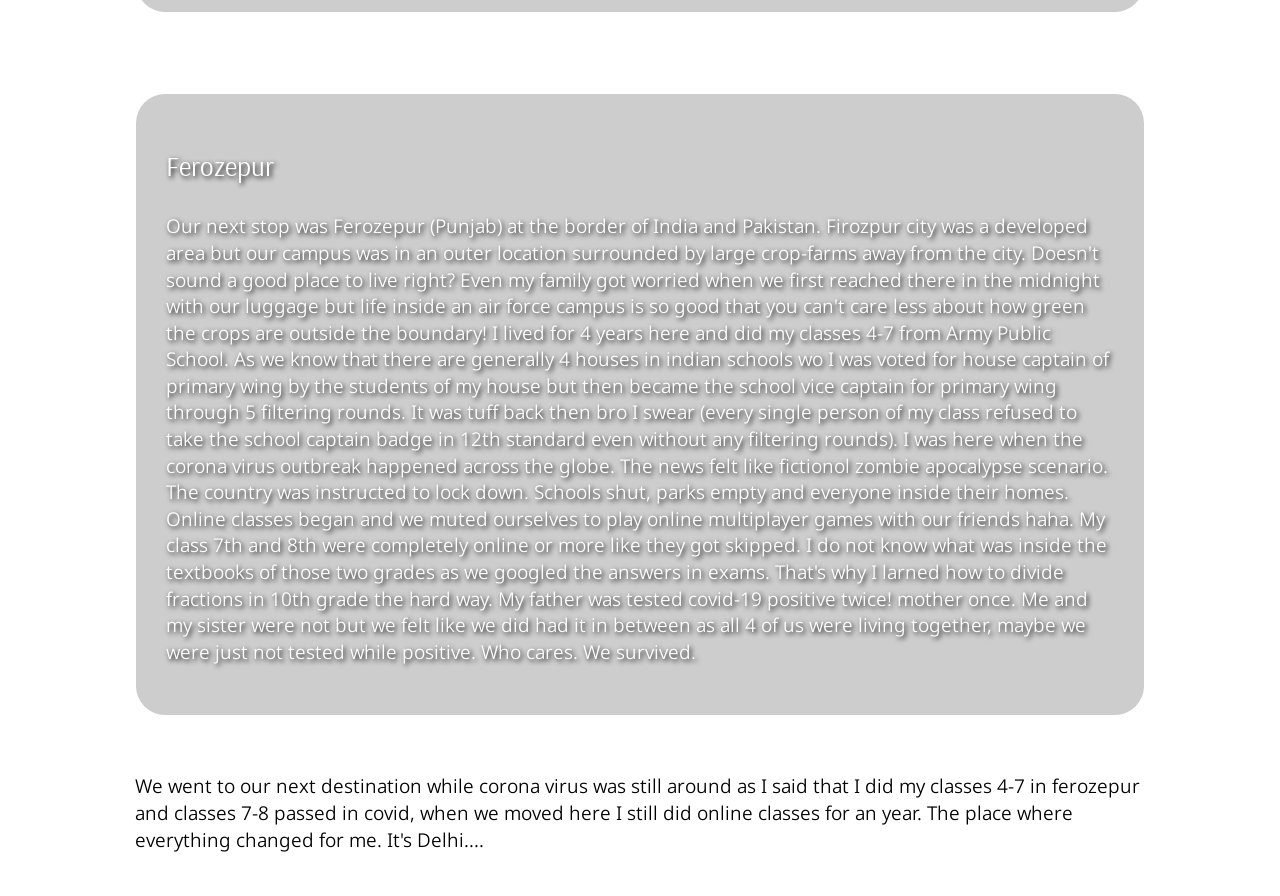
==== commit 12c6dc1e: "removed contact me section from home and added this project's description" ====
--- a/timeline.html
+++ b/timeline.html
@@ -104,6 +104,9 @@
                 </div>
             </div>
 
+        <p>We went to our next destination while corona virus was still around as I said that I did my classes 4-7 in ferozepur and classes 7-8 passed in covid, when we moved here I still did online classes for an year.
+                The place where everything changed for me. It's Delhi....</p>
+
 
         </div>
     
--- a/style.css
+++ b/style.css
@@ -22,16 +22,17 @@
 }
 
 p{
-    font-size:17px;
+    font-size:19px;
     line-height: 1.4;
     margin-top: 7px;
     margin-bottom: 20px;
     font-family: "Noto Sans", sans-serif;
     font-optical-sizing: auto;
-    font-weight: 300;
+    font-weight: 350;
     font-style: normal;
     font-variation-settings:
         "wdth" 100;
+    text-shadow: 0px 0px 1px white;
 }
 
 h2{
@@ -119,6 +120,25 @@
     align-items: center;
 }
 
+.social-links{
+    font-size: 30px;
+    display: flex;
+    margin-top: 30px;
+    gap: 30px;
+}
+
+.social-links a{
+    color: black;
+}
+
+.social-links i{
+    transition: 0.3s;
+}
+
+.social-links i:hover{
+    transform: translateY(-6px);
+}
+
 .cards {
     display: flex;
     flex-direction: column;
@@ -220,6 +240,10 @@
 
 @media(max-width: 768px){
 
+    p{
+        font-size: 17px;
+    }
+
     nav ul{
         gap:15px;
         margin-top: 0px;
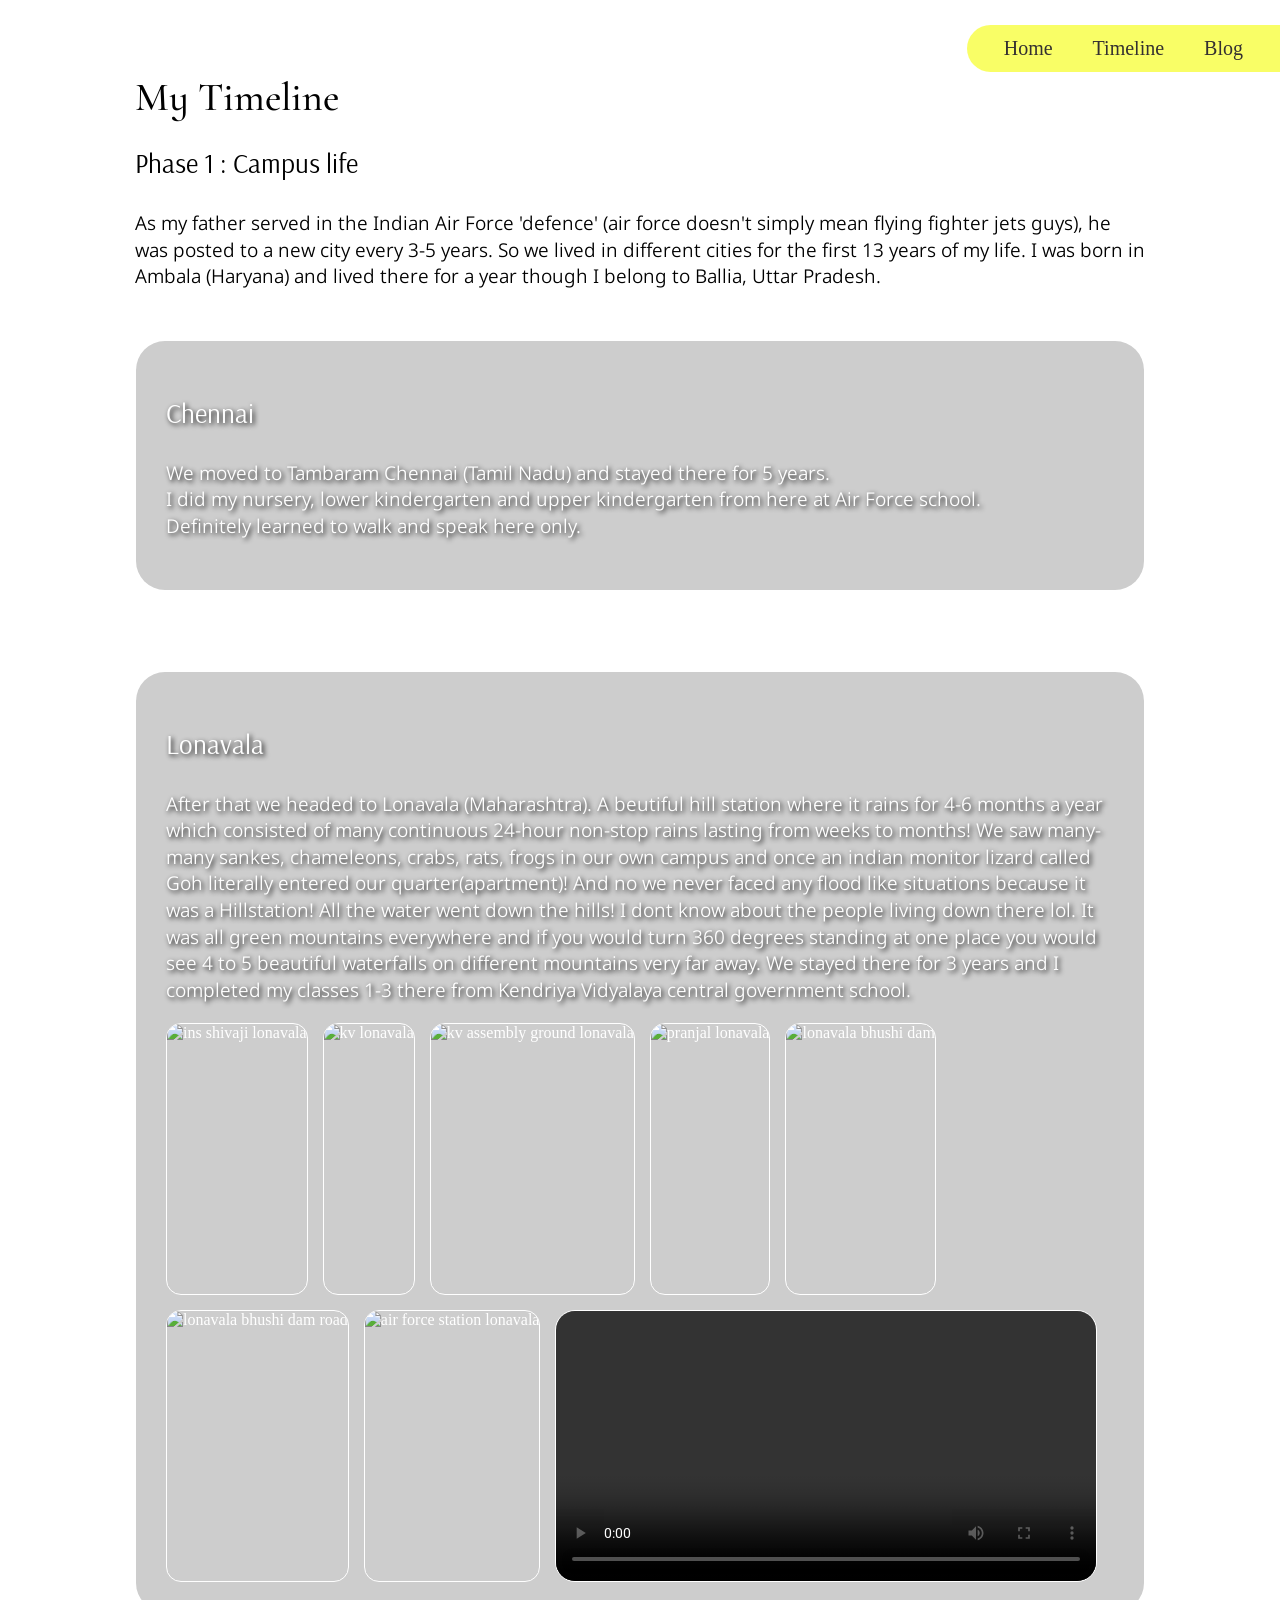
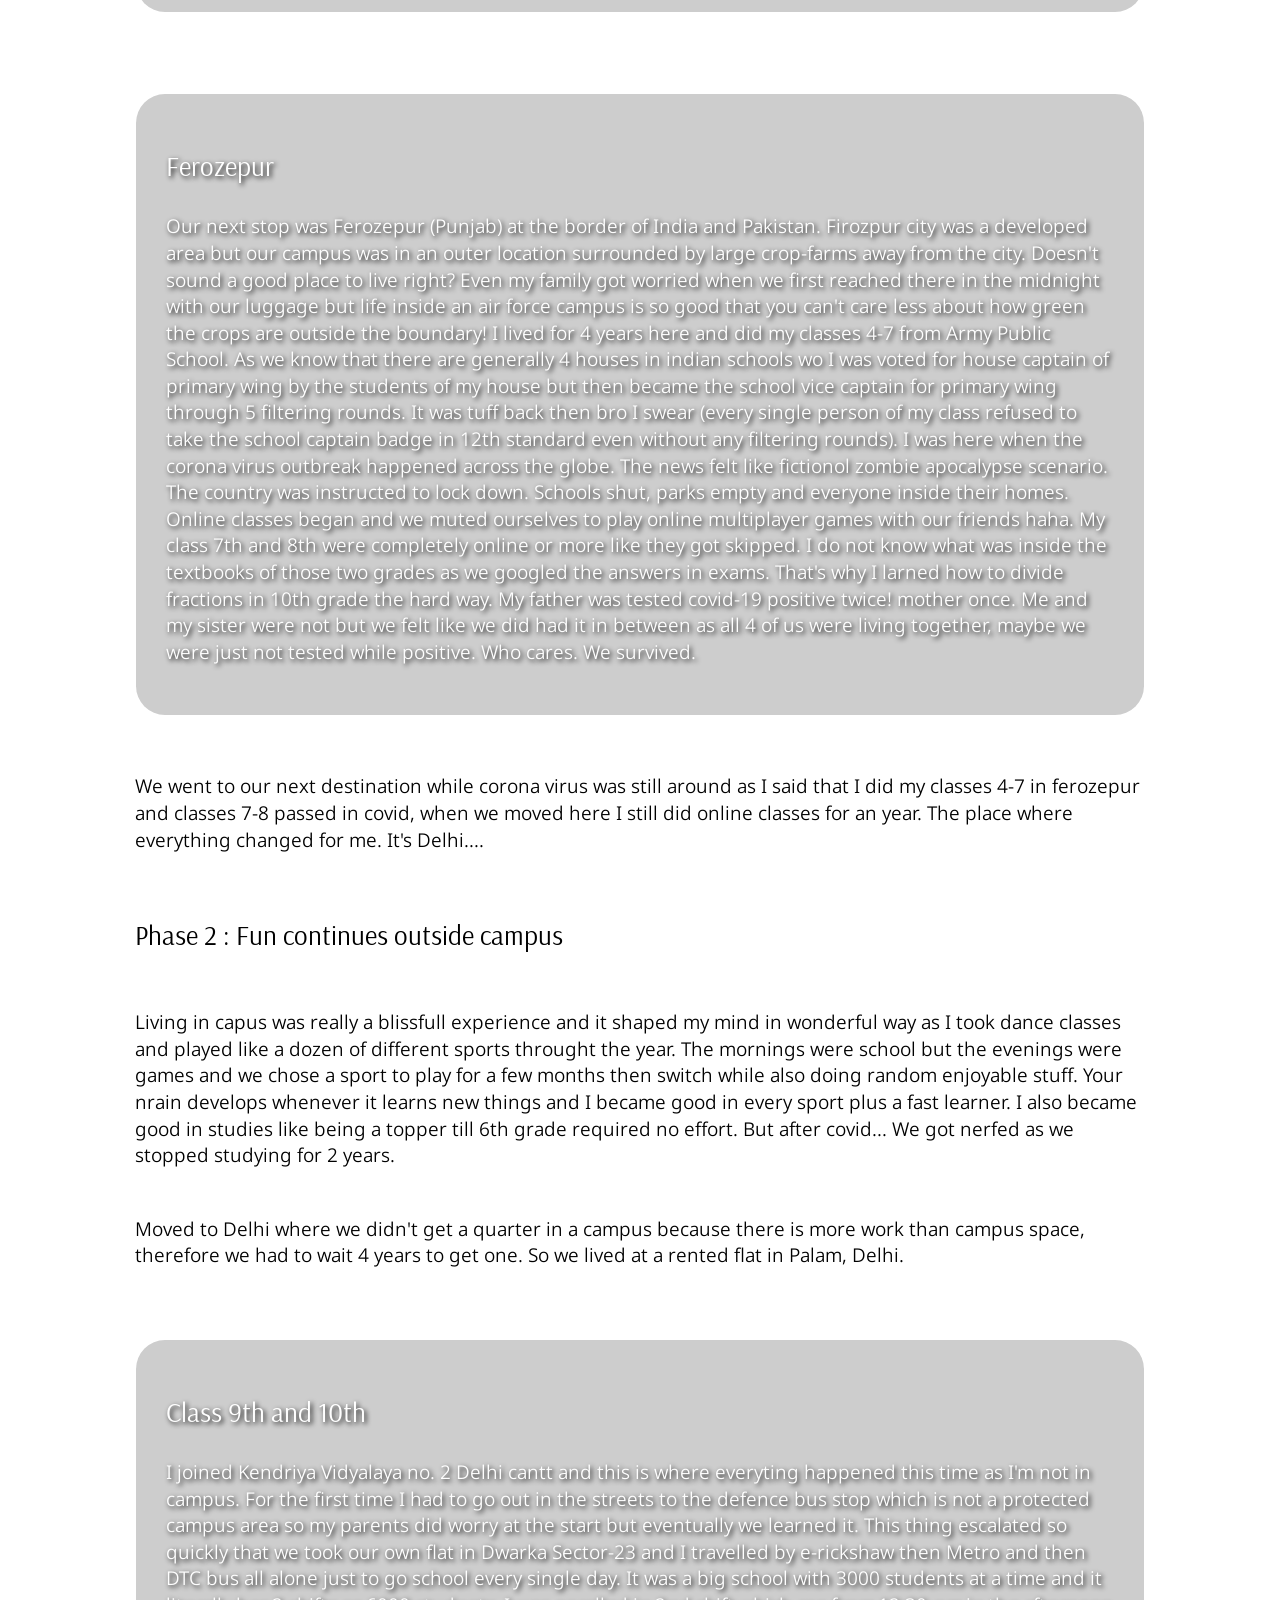
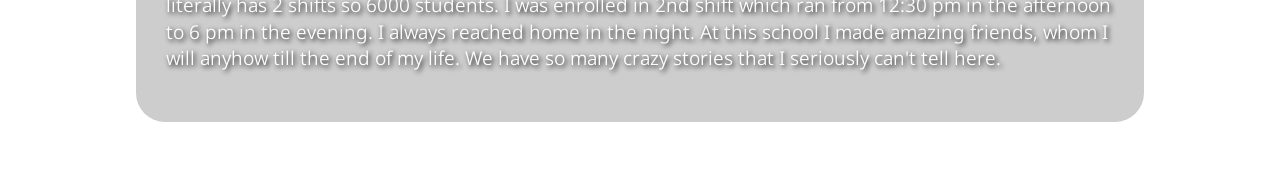
==== commit 99bdb3f9: "created phase 2 and a card in it" ====
--- a/timeline.html
+++ b/timeline.html
@@ -107,6 +107,27 @@
         <p>We went to our next destination while corona virus was still around as I said that I did my classes 4-7 in ferozepur and classes 7-8 passed in covid, when we moved here I still did online classes for an year.
                 The place where everything changed for me. It's Delhi....</p>
 
+        <h2>Phase 2 : Fun continues outside campus</h2>
+
+        <p>Living in capus was really a blissfull experience and it shaped my mind in wonderful way as I took dance classes and played like a dozen of different sports throught the year. 
+            The mornings were school but the evenings were games and we chose a sport to play for a few months then switch while also doing random enjoyable stuff. Your nrain develops whenever it learns new things and I became good in every sport plus a fast learner. 
+            I also became good in studies like being a topper till 6th grade required no effort. But after covid... We got nerfed as we stopped studying for 2 years.
+        </p>
+
+        <p>Moved to Delhi where we didn't get a quarter in a campus because there is more work than campus space, therefore we had to wait 4 years to get one. So we lived at a rented flat in Palam, Delhi.</p>
+
+        <div class="timeline-card kv2dc">
+            <div class="card-content">
+                <h2>Class 9th and 10th</h2>
+                <p>I joined Kendriya Vidyalaya no. 2 Delhi cantt and this is where everyting happened this time as I'm not in campus. 
+                    For the first time I had to go out in the streets to the defence bus stop which is not a protected campus area so my parents did worry at the start but eventually we learned it. 
+                    This thing escalated so quickly that we took our own flat in Dwarka Sector-23 and I travelled by e-rickshaw then Metro and then DTC bus all alone just to go school every single day. 
+                    It was a big school with 3000 students at a time and it literally has 2 shifts so 6000 students. I was enrolled in 2nd shift which ran from 12:30 pm in the afternoon to 6 pm in the evening. I always reached home in the night. 
+                    At this school I made amazing friends, whom I will anyhow till the end of my life. We have so many crazy stories that I seriously can't tell here.
+                </p>
+            </div>
+        </div>
+
 
         </div>
     
--- a/style.css
+++ b/style.css
@@ -238,6 +238,13 @@
     color: white;
 }
 
+.kv2dc{
+    background-image: url();
+    background-size: cover;
+    background-position: center;
+    color: white;
+}
+
 @media(max-width: 768px){
 
     p{
